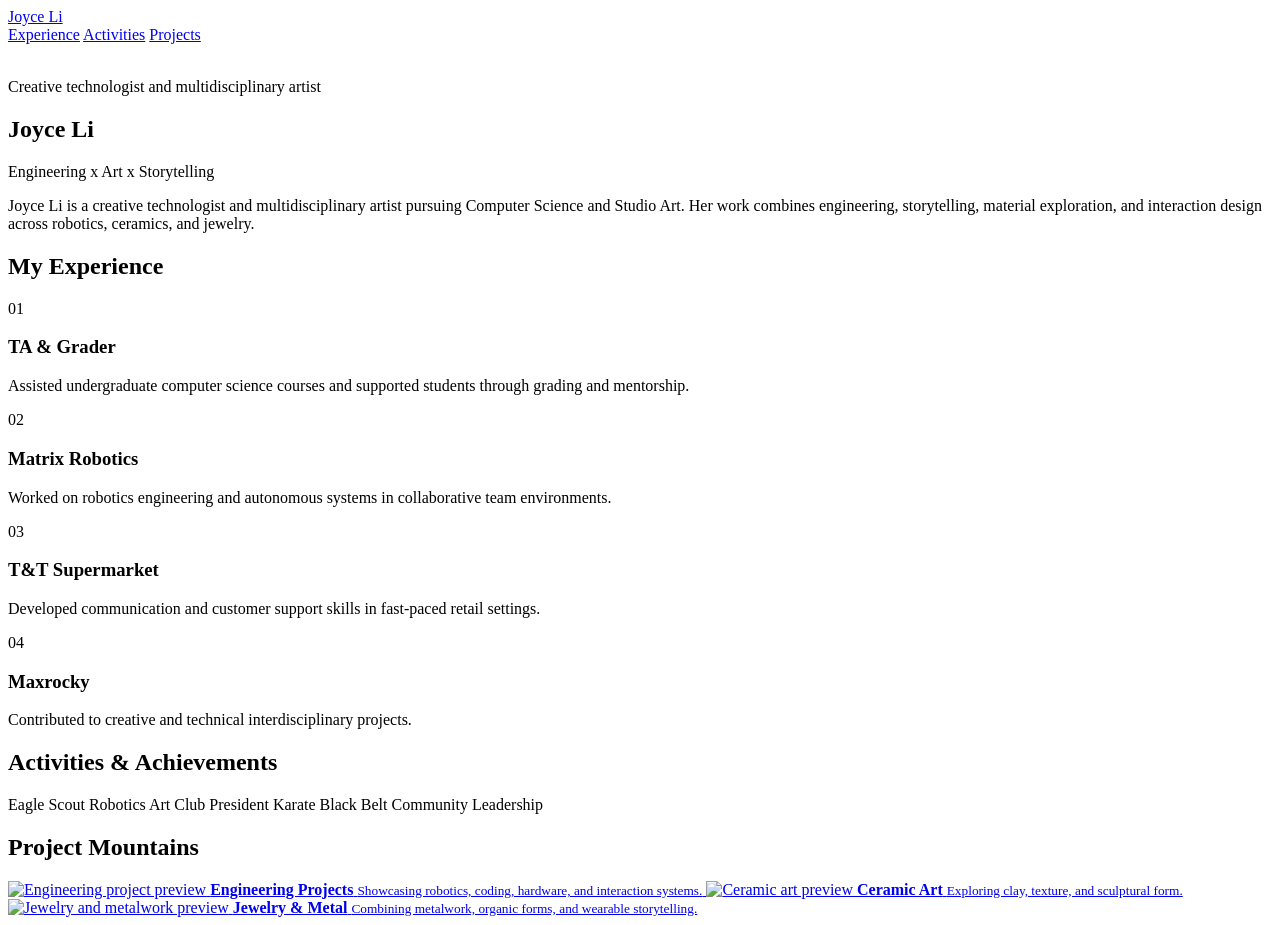
==== HomePage/index.html @ 619eb991 "home test" ====
<!DOCTYPE html>
<html lang="en">
    <head>
        <meta charset="utf-8" />
        <meta name="viewport" content="width=device-width, initial-scale=1" />
        <meta name="description" content="Joyce Li portfolio: engineering, art, and storytelling in a layered visual archive." />
        <title>Joyce Li | Engineering x Art x Storytelling</title>
        <link rel="icon" type="image/x-icon" href="assets/favicon.ico" />
        <link rel="preconnect" href="https://fonts.googleapis.com" />
        <link rel="preconnect" href="https://fonts.gstatic.com" crossorigin />
        <link href="https://fonts.googleapis.com/css2?family=Outfit:wght@300;400;500;600;700&display=swap" rel="stylesheet" />
        <link href="css/layered-home.css" rel="stylesheet" />
    </head>
    <body>
        <nav class="story-nav" aria-label="Primary navigation">
            <a class="brand-mark" href="#sky">Joyce Li</a>
            <div class="nav-links">
                <a href="#experience">Experience</a>
                <a href="#activities">Activities</a>
                <a href="#projects">Projects</a>
            </div>
        </nav>

        <main id="sky" class="painting-scroll">
            <section class="scene scene-sky" aria-labelledby="hero-title">
                <div class="scene-bg sky-bg" aria-hidden="true"></div>
                <div class="hero-content">
                    <div class="portrait-wrap" aria-hidden="true">
                        <img src="assets/img/about/1.jpg" alt="" />
                    </div>
                    <p class="eyebrow">Creative technologist and multidisciplinary artist</p>
                    <h1 id="hero-title">Joyce Li</h1>
                    <p class="tagline">Engineering x Art x Storytelling</p>
                    <p class="bio">
                        Joyce Li is a creative technologist and multidisciplinary artist pursuing Computer Science and Studio Art. Her work combines engineering, storytelling, material exploration, and interaction design across robotics, ceramics, and jewelry.
                    </p>
                </div>
            </section>

            <section id="experience" class="scene scene-cloud" aria-labelledby="experience-title">
                <div class="scene-bg cloud-bg drift-layer" data-speed="-0.06" aria-hidden="true"></div>
                <div class="cloud-haze" aria-hidden="true"></div>
                <div class="scene-inner cloud-inner">
                    <h2 id="experience-title">My Experience</h2>
                    <div class="experience-field">
                        <article class="glass-panel reveal">
                            <span>01</span>
                            <h3>TA &amp; Grader</h3>
                            <p>Assisted undergraduate computer science courses and supported students through grading and mentorship.</p>
                        </article>
                        <article class="glass-panel reveal">
                            <span>02</span>
                            <h3>Matrix Robotics</h3>
                            <p>Worked on robotics engineering and autonomous systems in collaborative team environments.</p>
                        </article>
                        <article class="glass-panel reveal">
                            <span>03</span>
                            <h3>T&amp;T Supermarket</h3>
                            <p>Developed communication and customer support skills in fast-paced retail settings.</p>
                        </article>
                        <article class="glass-panel reveal">
                            <span>04</span>
                            <h3>Maxrocky</h3>
                            <p>Contributed to creative and technical interdisciplinary projects.</p>
                        </article>
                    </div>
                </div>
            </section>

            <section id="activities" class="scene scene-grass" aria-labelledby="activities-title">
                <div class="scene-bg grass-bg drift-layer" data-speed="-0.04" aria-hidden="true"></div>
                <div class="grass-shadow" aria-hidden="true"></div>
                <div class="scene-inner grass-inner">
                    <h2 id="activities-title">Activities &amp; Achievements</h2>
                    <div class="activity-map" aria-label="Activities and achievements">
                        <span class="activity-label label-scout reveal">Eagle Scout</span>
                        <span class="activity-label label-robotics reveal">Robotics</span>
                        <span class="activity-label label-art reveal">Art Club President</span>
                        <span class="activity-label label-karate reveal">Karate Black Belt</span>
                        <span class="activity-label label-leadership reveal">Community Leadership</span>
                    </div>
                </div>

                <div id="projects" class="project-mountains" aria-labelledby="projects-title">
                    <h2 id="projects-title">Project Mountains</h2>
                    <div class="mountain-row">
                        <a class="mountain-world reveal" href="portfolio/README.md">
                            <img src="assets/engineering.jpg" alt="Engineering project preview" />
                            <span class="mountain-copy">
                                <strong>Engineering Projects</strong>
                                <small>Showcasing robotics, coding, hardware, and interaction systems.</small>
                            </span>
                        </a>
                        <a class="mountain-world reveal" href="portfolio/1-threads.html">
                            <img src="assets/ceramic.jpg" alt="Ceramic art preview" />
                            <span class="mountain-copy">
                                <strong>Ceramic Art</strong>
                                <small>Exploring clay, texture, and sculptural form.</small>
                            </span>
                        </a>
                        <a class="mountain-world reveal" href="portfolio/2-explore.html">
                            <img src="assets/jewelry.jpg" alt="Jewelry and metalwork preview" />
                            <span class="mountain-copy">
                                <strong>Jewelry &amp; Metal</strong>
                                <small>Combining metalwork, organic forms, and wearable storytelling.</small>
                            </span>
                        </a>
                    </div>
                </div>
            </section>
        </main>

        <script src="js/layered-home.js"></script>
    </body>
</html>
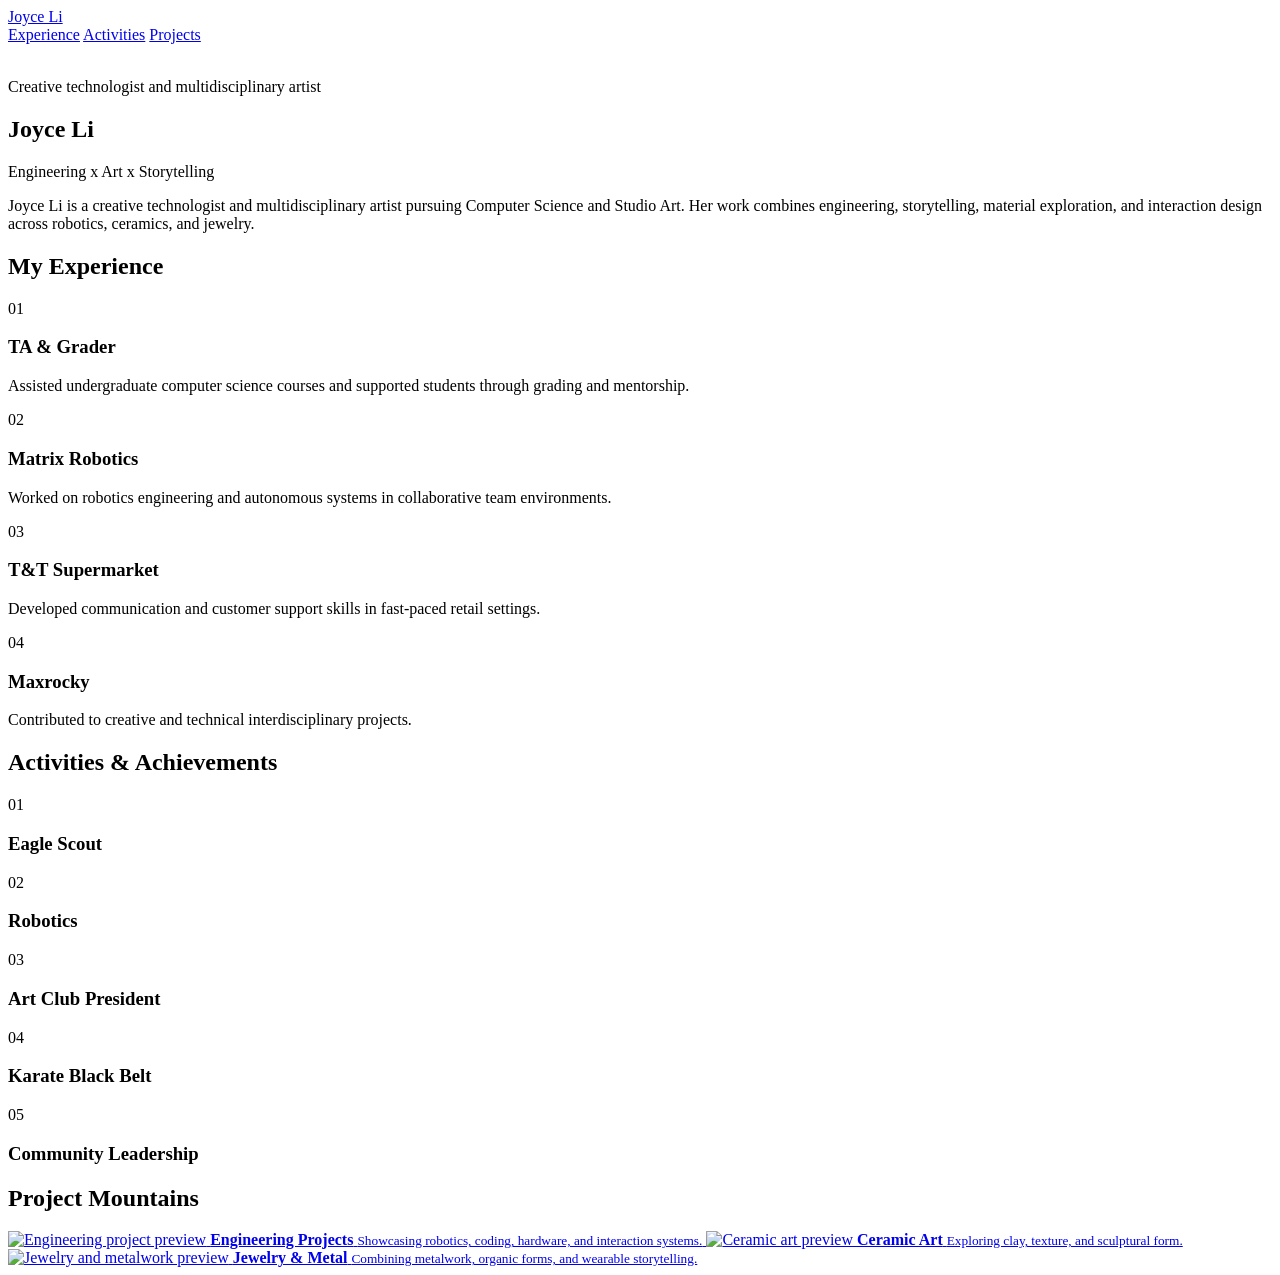
==== commit bad5c993: "1" ====
--- a/HomePage/index.html
+++ b/HomePage/index.html
@@ -72,12 +72,27 @@
                 <div class="grass-shadow" aria-hidden="true"></div>
                 <div class="scene-inner grass-inner">
                     <h2 id="activities-title">Activities &amp; Achievements</h2>
-                    <div class="activity-map" aria-label="Activities and achievements">
-                        <span class="activity-label label-scout reveal">Eagle Scout</span>
-                        <span class="activity-label label-robotics reveal">Robotics</span>
-                        <span class="activity-label label-art reveal">Art Club President</span>
-                        <span class="activity-label label-karate reveal">Karate Black Belt</span>
-                        <span class="activity-label label-leadership reveal">Community Leadership</span>
+                    <div class="activity-field" aria-label="Activities and achievements">
+                        <article class="glass-panel activity-card reveal">
+                            <span>01</span>
+                            <h3>Eagle Scout</h3>
+                        </article>
+                        <article class="glass-panel activity-card reveal">
+                            <span>02</span>
+                            <h3>Robotics</h3>
+                        </article>
+                        <article class="glass-panel activity-card reveal">
+                            <span>03</span>
+                            <h3>Art Club President</h3>
+                        </article>
+                        <article class="glass-panel activity-card reveal">
+                            <span>04</span>
+                            <h3>Karate Black Belt</h3>
+                        </article>
+                        <article class="glass-panel activity-card reveal">
+                            <span>05</span>
+                            <h3>Community Leadership</h3>
+                        </article>
                     </div>
                 </div>
 
